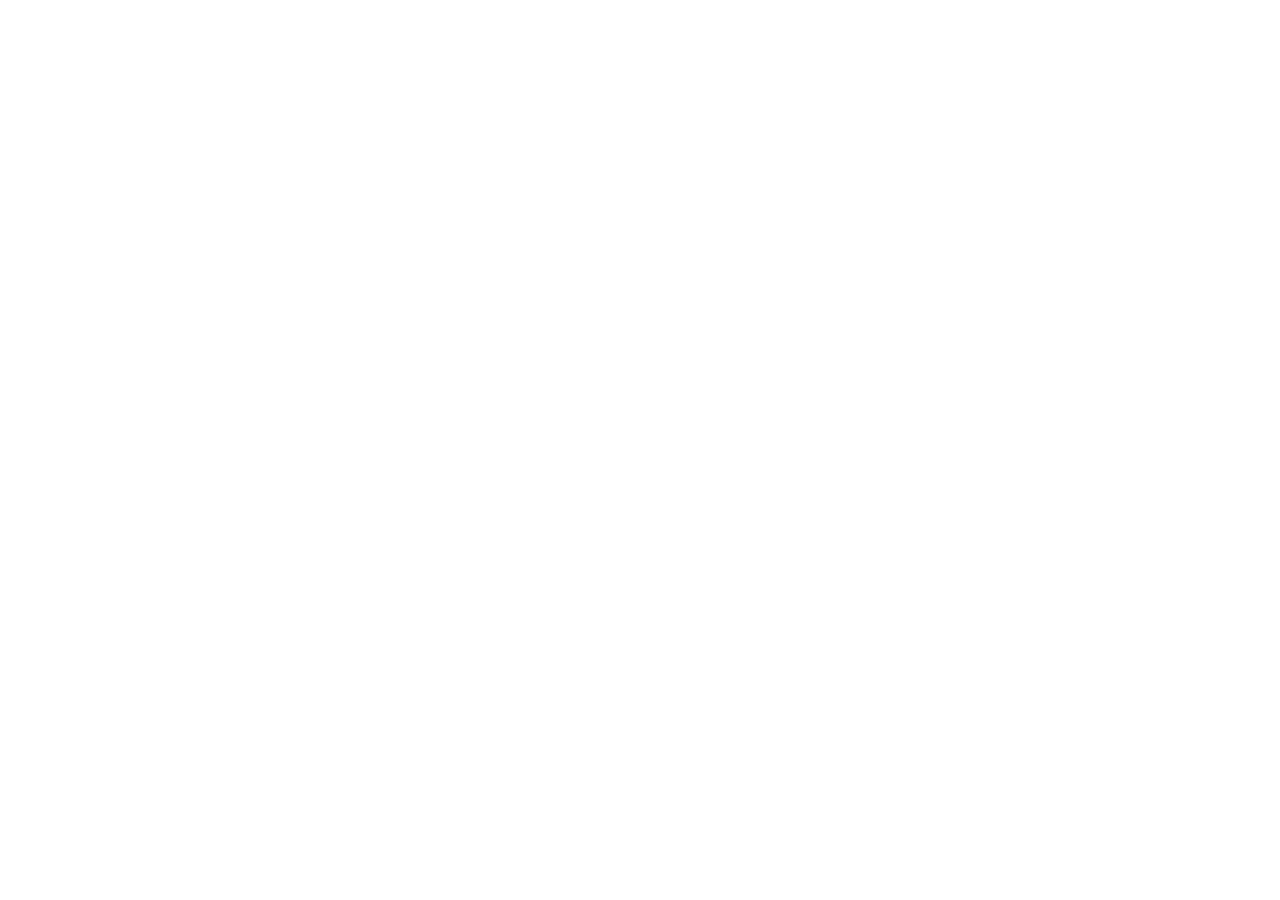
==== index.html @ c9e54e53 "Rename index.html.html to index.html" ====
<!DOCTYPE html>
<html lang="ko">
<head>
    <meta charset="UTF-8">
    <meta name="viewport" content="width=device-width, initial-scale=1.0">
    <title>Neon Dodge - Cosmic Survival</title>
    <!-- p5.js 라이브러리 불러오기 -->
    <script src="https://cdnjs.cloudflare.com/ajax/libs/p5.js/1.4.0/p5.js"></script>
    <!-- CSS 디자인 연결 -->
    <link rel="stylesheet" href="style.css">
</head>
<body>
    <!-- 게임 로직 연결 -->
    <script src="sketch.js"></script>
</body>
</html>
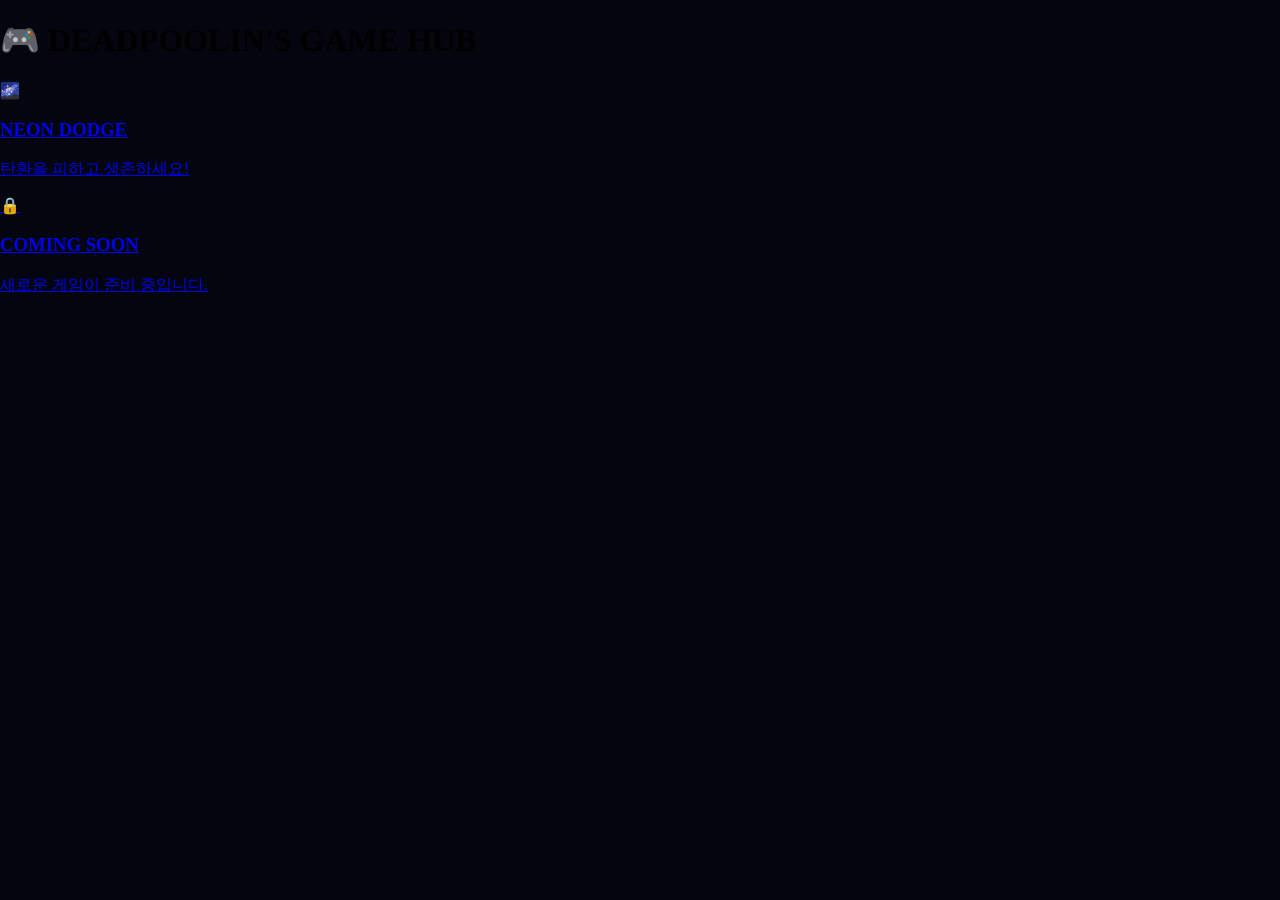
==== commit a6782fcf: "Update index.html" ====
--- a/index.html
+++ b/index.html
@@ -2,15 +2,26 @@
 <html lang="ko">
 <head>
     <meta charset="UTF-8">
-    <meta name="viewport" content="width=device-width, initial-scale=1.0">
-    <title>Neon Dodge - Cosmic Survival</title>
-    <!-- p5.js 라이브러리 불러오기 -->
-    <script src="https://cdnjs.cloudflare.com/ajax/libs/p5.js/1.4.0/p5.js"></script>
-    <!-- CSS 디자인 연결 -->
+    <title>DeadPoolin's Game Hub</title>
     <link rel="stylesheet" href="style.css">
 </head>
 <body>
-    <!-- 게임 로직 연결 -->
-    <script src="sketch.js"></script>
+    <h1>🎮 DEADPOOLIN'S GAME HUB</h1>
+    
+    <div class="game-container">
+        <!-- 첫 번째 게임: 네온 닷지 -->
+        <a href="games/neon-dodge/index.html" class="game-card">
+            <div class="thumbnail">🌌</div>
+            <h3>NEON DODGE</h3>
+            <p>탄환을 피하고 생존하세요!</p>
+        </a>
+
+        <!-- 두 번째 게임 (예시) -->
+        <a href="#" class="game-card locked">
+            <div class="thumbnail">🔒</div>
+            <h3>COMING SOON</h3>
+            <p>새로운 게임이 준비 중입니다.</p>
+        </a>
+    </div>
 </body>
 </html>
--- a/style.css
+++ b/style.css
@@ -0,0 +1,12 @@
+/* 전체 화면 여백 제거 */
+body {
+    margin: 0;
+    padding: 0;
+    overflow: hidden; /* 스크롤바 방지 */
+    background-color: #050510; /* 우주 느낌의 어두운 배경 */
+}
+
+/* 캔버스를 화면 중앙에 배치 */
+canvas {
+    display: block;
+}
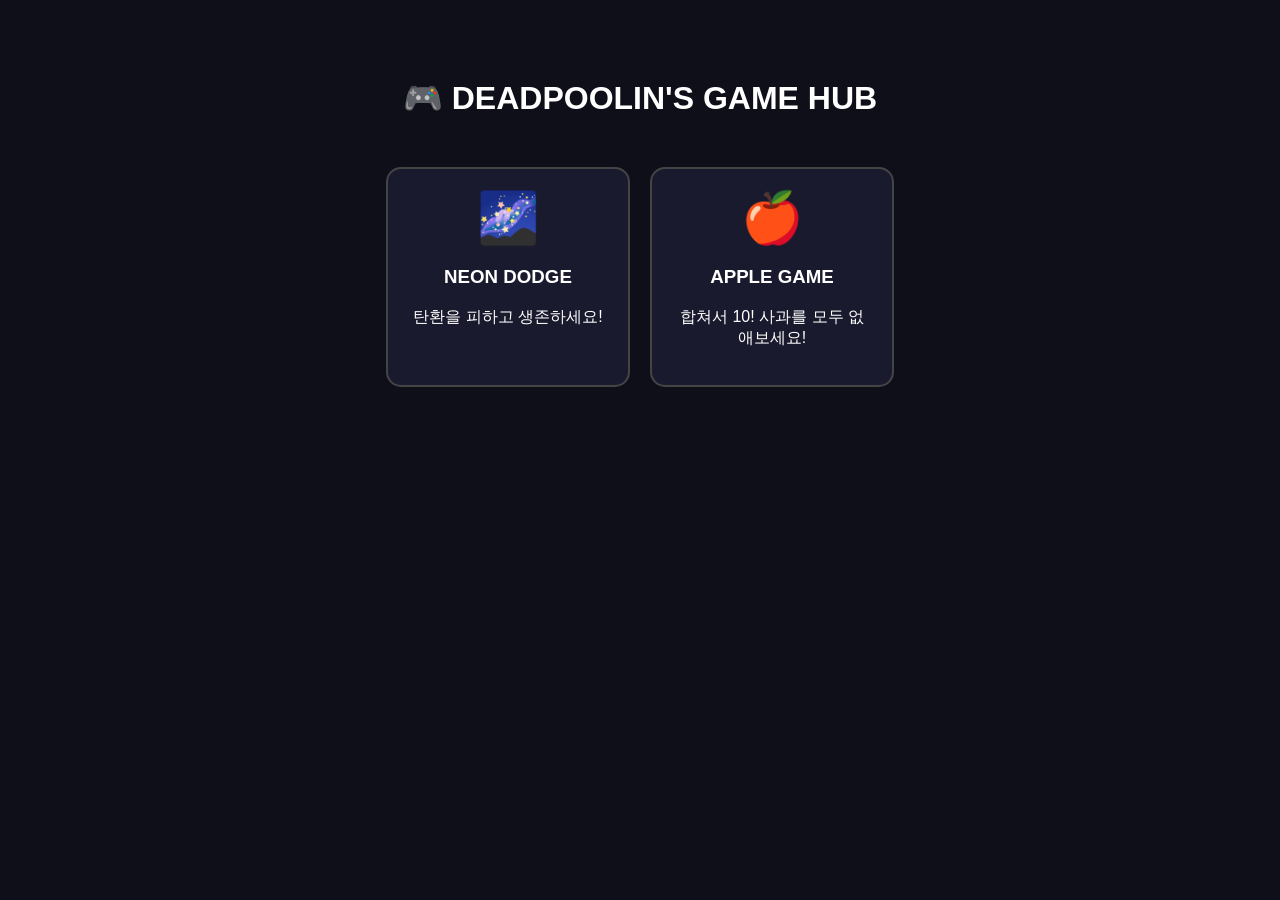
==== commit 6e7e814d: "Update index.html" ====
--- a/index.html
+++ b/index.html
@@ -6,7 +6,7 @@
     <link rel="stylesheet" href="style.css">
 </head>
 <body>
-    <h1>🎮 DEADPOOLIN'S GAME HUB</h1>
+<h1>🎮 DEADPOOLIN'S GAME HUB</h1>
     
     <div class="game-container">
         <!-- 첫 번째 게임: 네온 닷지 -->
@@ -16,11 +16,11 @@
             <p>탄환을 피하고 생존하세요!</p>
         </a>
 
-        <!-- 두 번째 게임 (예시) -->
-        <a href="#" class="game-card locked">
-            <div class="thumbnail">🔒</div>
-            <h3>COMING SOON</h3>
-            <p>새로운 게임이 준비 중입니다.</p>
+        <!-- 두 번째 게임: 사과 게임 -->
+        <a href="games/apple-game/index.html" class="game-card">
+            <div class="thumbnail">🍎</div>
+            <h3>APPLE GAME</h3>
+            <p>합쳐서 10! 사과를 모두 없애보세요!</p>
         </a>
     </div>
 </body>
--- a/style.css
+++ b/style.css
@@ -1,12 +1,36 @@
-/* 전체 화면 여백 제거 */
 body {
-    margin: 0;
-    padding: 0;
-    overflow: hidden; /* 스크롤바 방지 */
-    background-color: #050510; /* 우주 느낌의 어두운 배경 */
+    background-color: #0f0f1a;
+    color: white;
+    font-family: 'Arial', sans-serif;
+    text-align: center;
+    padding: 50px;
 }
 
-/* 캔버스를 화면 중앙에 배치 */
-canvas {
-    display: block;
+.game-container {
+    display: flex;
+    justify-content: center;
+    gap: 20px;
+    margin-top: 50px;
 }
+
+.game-card {
+    background: #1a1a2e;
+    border: 2px solid #444;
+    padding: 20px;
+    width: 200px;
+    text-decoration: none;
+    color: white;
+    border-radius: 15px;
+    transition: 0.3s;
+}
+
+.game-card:hover {
+    transform: translateY(-10px);
+    border-color: #00ffff;
+    box-shadow: 0 0 20px #00ffff;
+}
+
+.thumbnail {
+    font-size: 50px;
+    margin-bottom: 10px;
+}
